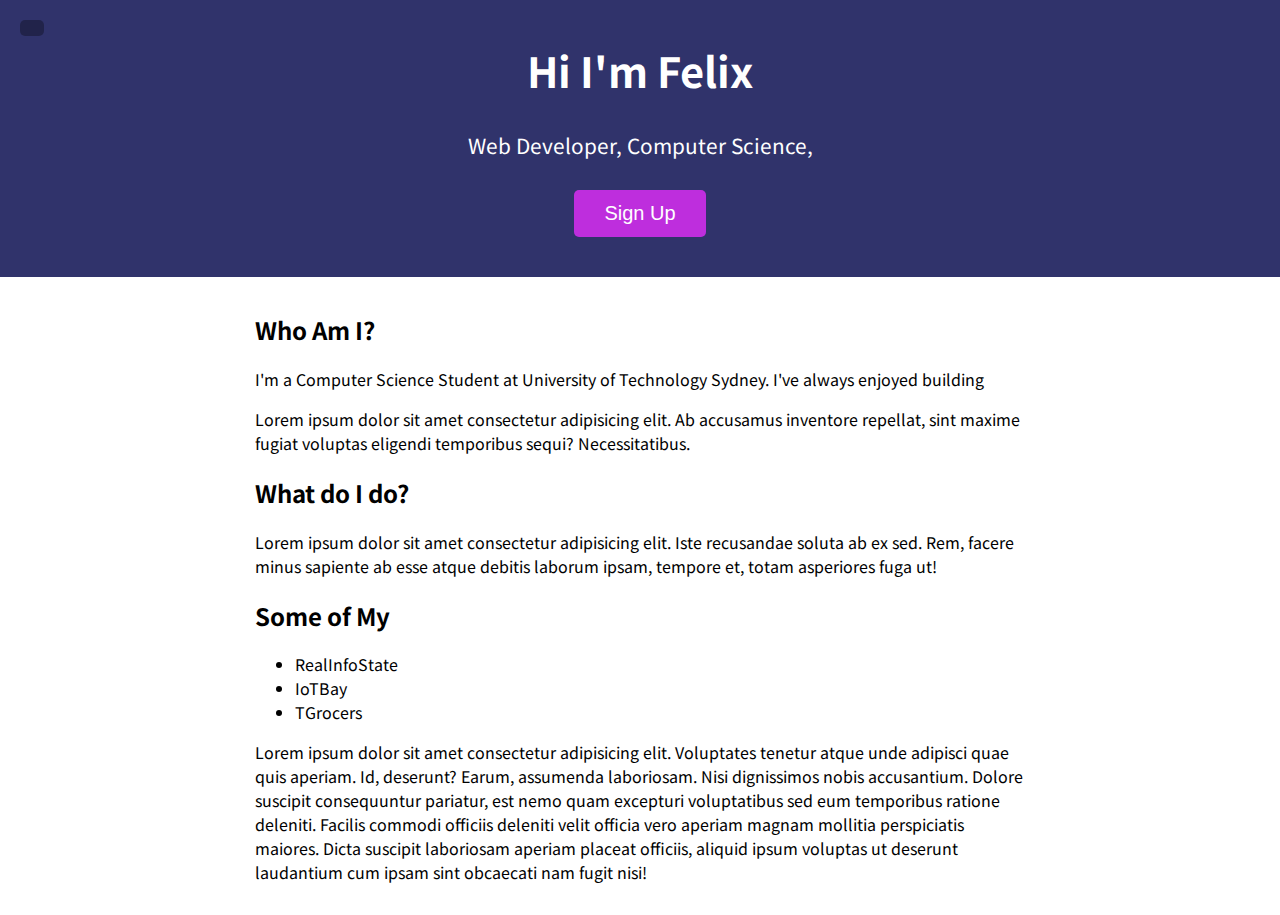
==== index.html @ eed1f6d7 "Initial Commit" ====
<!DOCTYPE html>
<html lang="en">
  <head>
    <meta charset="UTF-8" />
    <meta http-equiv="X-UA-Compatible" content="IE=edge" />
    <meta name="viewport" content="width=device-width, initial-scale=1.0" />
    <link
      rel="stylesheet"
      href="https://cdnjs.cloudflare.com/ajax/libs/font-awesome/5.15.3/css/all.min.css"
      integrity="sha512-iBBXm8fW90+nuLcSKlbmrPcLa0OT92xO1BIsZ+ywDWZCvqsWgccV3gFoRBv0z+8dLJgyAHIhR35VZc2oM/gI1w=="
      crossorigin="anonymous"
    />
    <link rel="stylesheet" href="style.css" />
    <title>Felix</title>
  </head>
  <body>
    <nav>
      <div class="logo">
        <img src="assets/profile.png" alt="profile" />
      </div>
      <ul>
        <li>Home</li>
        <li>Portfolio</li>
        <li>Blog</li>
        <li>Contact Me</li>
      </ul>
    </nav>
    <header>
      <button id="toggle" class="toggle">
        <i class="fa fa-bars fa-2x"></i>
      </button>
      <h1>Hi I'm Felix</h1>
      <p>Web Developer, Computer Science,</p>
      <button class="cta-btn" id="open">Sign Up</button>
    </header>

    <div class="container">
      <h2>Who Am I?</h2>
      <p>
        I'm a Computer Science Student at University of Technology Sydney. I've
        always enjoyed building
      </p>
      <p>
        Lorem ipsum dolor sit amet consectetur adipisicing elit. Ab accusamus
        inventore repellat, sint maxime fugiat voluptas eligendi temporibus
        sequi? Necessitatibus.
      </p>

      <h2>What do I do?</h2>
      <p>
        Lorem ipsum dolor sit amet consectetur adipisicing elit. Iste recusandae
        soluta ab ex sed. Rem, facere minus sapiente ab esse atque debitis
        laborum ipsam, tempore et, totam asperiores fuga ut!
      </p>

      <h2>Some of My</h2>
      <ul>
        <li>RealInfoState</li>
        <li>IoTBay</li>
        <li>TGrocers</li>
      </ul>

      <p>
        Lorem ipsum dolor sit amet consectetur adipisicing elit. Voluptates
        tenetur atque unde adipisci quae quis aperiam. Id, deserunt? Earum,
        assumenda laboriosam. Nisi dignissimos nobis accusantium. Dolore
        suscipit consequuntur pariatur, est nemo quam excepturi voluptatibus sed
        eum temporibus ratione deleniti. Facilis commodi officiis deleniti velit
        officia vero aperiam magnam mollitia perspiciatis maiores. Dicta
        suscipit laboriosam aperiam placeat officiis, aliquid ipsum voluptas ut
        deserunt laudantium cum ipsam sint obcaecati nam fugit nisi!
      </p>
    </div>

    <!--Modal-->
    <div class="modal-container" id="modal">
      <div class="modal">
        <button class="close-btn" id="close">
          <i class="fa fa-times"></i>
        </button>
        <div class="modal-header">
          <h3>Sign-Up</h3>
        </div>
        <div class="modal-content">
          <p>Contact me for collaboration opprtunities</p>
          <form class="modal-form">
            <div>
              <label for="name">Name</label>
              <input
                type="text"
                id="name"
                placeholder="Enter Name"
                class="form-input"
              />
            </div>
            <div>
              <label for="email">Email</label>
              <input
                type="email"
                id="email"
                placeholder="Enter Email"
                class="form-input"
              />
            </div>
            <div>
              <label for="password">Password</label>
              <input
                type="password"
                id="password"
                placeholder="Enter Password"
                class="form-input"
              />
            </div>
            <input type="submit" value="Submit" class="submit-btn" />
          </form>
        </div>
      </div>
    </div>
    <script src="script.js"></script>
  </body>
</html>
---- style.css ----
@import url('https://fonts.googleapis.com/css2?family=Noto+Sans+TC:wght@300&display=swap');

:root {
  --modal-duration: 1s;
  --primary-color: #30336b;
  --secondary-color: #be2edd;
}

* {
  box-sizing: border-box;
}

body {
  font-family: 'Noto Sans TC', sans-serif;
  margin: 0;
  transition: transform 0.3s ease;
}

body.show-nav {
  transform: translate(200px);
}

nav {
  background-color: var(--primary-color);
  border-right: 2px solid rgba(200, 200, 200, 0.1);
  color: #fff;
  position: fixed;
  top: 0;
  left: 0;
  width: 200px;
  height: 100vh;
  z-index: 100;
  transform: translateX(-100%);
}

nav .logo {
  padding: 30px 0;
  text-align: center;
}

nav .logo img {
  height: 135px;
  width: 70%;
  border-radius: 50%;
}

nav ul {
  padding: 0;
  list-style-type: none;
  margin: 0;
}

nav ul li {
  border-bottom: 2px solid rgba(200, 200, 200, 0.1);
  padding: 20px;
}

nav ul li:first-of-type {
  border-top: 2px solid rgba(200, 200, 200, 0.1);
  padding: 20px;
}

nav ul li a {
  color: #fff;
  text-decoration: none;
}

nav ul li a:hover {
  text-decoration: underline;
}

header {
  background-color: var(--primary-color);
  color: #fff;
  font-size: 130%;
  position: relative;
  padding: 40px 15px;
  text-align: center;
}

header h1 {
  margin: 0;
}

header p {
  margin: 30px 0;
}

button,
input[type='submit'] {
  background-color: var(--secondary-color);
  border: 0;
  border-radius: 5px;
  color: #fff;
  cursor: pointer;
  padding: 8px 12px;
}

button:focus {
  outline: none;
}

.toggle {
  background-color: rgba(0, 0, 0, 0.3);
  position: absolute;
  top: 20px;
  left: 20px;
}

.cta-btn {
  padding: 12px 30px;
  font-size: 20px;
}

.container {
  padding: 15px;
  margin: 0 auto;
  max-width: 100%;
  width: 800px;
}

.modal-container {
  background-color: rgba(0, 0, 0, 0.6);
  display: none;
  position: fixed;
  top: 0;
  left: 0;
  bottom: 0;
  right: 0;
}

.modal-container.show-modal {
  display: block;
}

.modal {
  background-color: #fff;
  border-radius: 5px;
  box-shadow: 0 0 10px rgba(0, 0, 0, 0.3);
  position: absolute;
  overflow: hidden;
  top: 50%;
  left: 50%;
  transform: translate(-50%, -50%);
  max-width: 100%;
  width: 400px;
  /*animation-name: modalopen;
  animation-duration: var(--modal-duration);*/
}

.modal-header {
  background-color: var(--primary-color);
  color: #fff;
  padding: 15px;
}

.modal-header h3 {
  margin: 0;
  border-bottom: 1px solid #333;
}

.modal-content {
  padding: 20px;
}

.modal-form div {
  margin: 15px 0;
}

.modal-form label {
  display: block;
  margin-bottom: 5px;
}

.modal-form .form-input {
  padding: 8px;
  width: 100%;
}

.close-btn {
  background-color: transparent;
  font-size: 25px;
  position: absolute;
  top: 0;
  right: 0;
}

@keyframes modalopen {
  from {
    opacity: 0;
  }

  to {
    opacity: 1;
  }
}
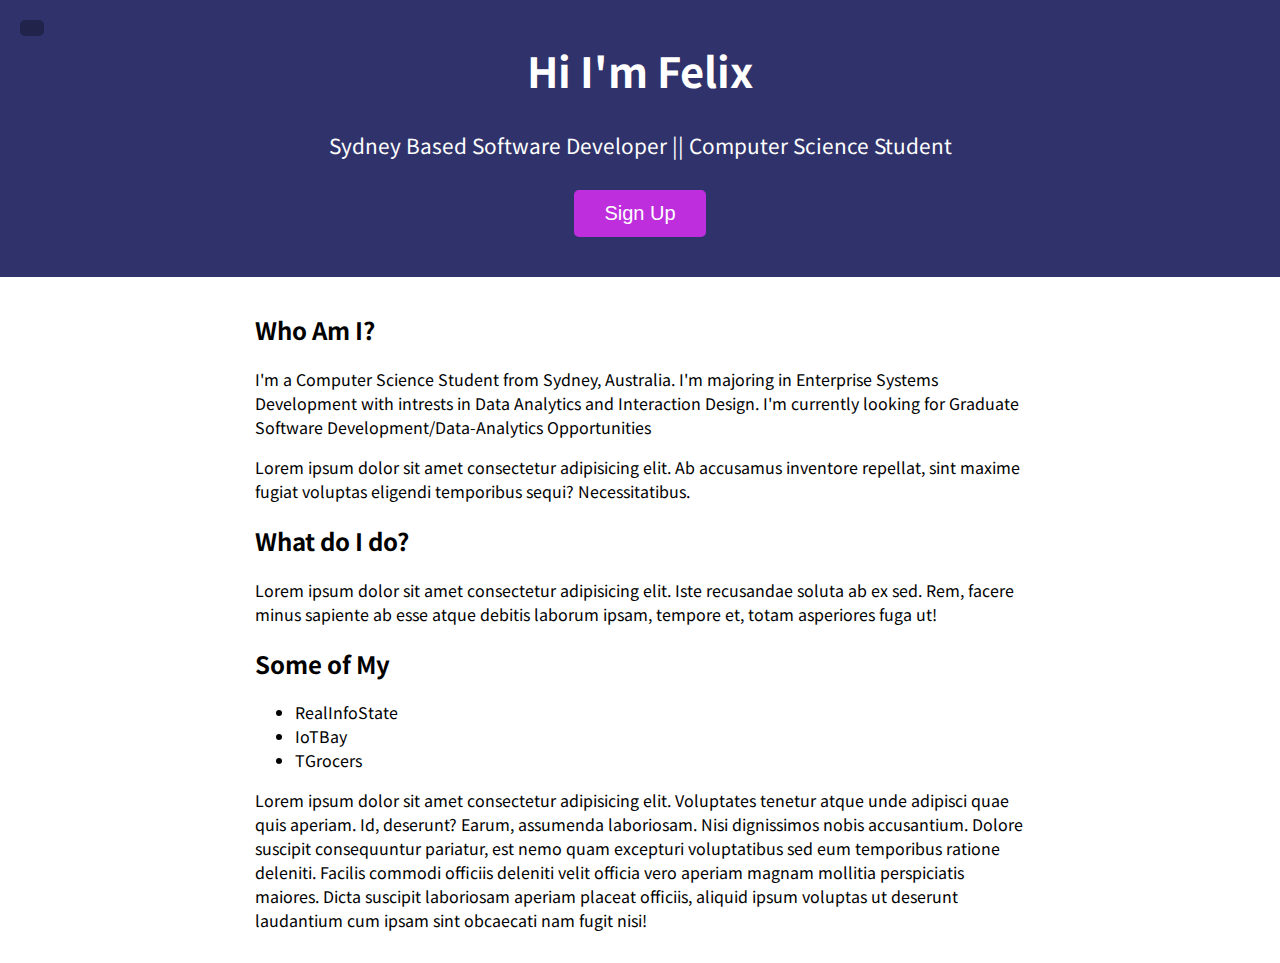
==== commit 5b26b950: "Added Introduction" ====
--- a/index.html
+++ b/index.html
@@ -30,15 +30,17 @@
         <i class="fa fa-bars fa-2x"></i>
       </button>
       <h1>Hi I'm Felix</h1>
-      <p>Web Developer, Computer Science,</p>
+      <p>Sydney Based Software Developer || Computer Science Student</p>
       <button class="cta-btn" id="open">Sign Up</button>
     </header>
 
     <div class="container">
       <h2>Who Am I?</h2>
       <p>
-        I'm a Computer Science Student at University of Technology Sydney. I've
-        always enjoyed building
+        I'm a Computer Science Student from Sydney, Australia. I'm majoring in
+        Enterprise Systems Development with intrests in Data Analytics and
+        Interaction Design. I'm currently looking for Graduate Software
+        Development/Data-Analytics Opportunities
       </p>
       <p>
         Lorem ipsum dolor sit amet consectetur adipisicing elit. Ab accusamus
--- a/style.css
+++ b/style.css
@@ -39,7 +39,7 @@
 }
 
 nav .logo img {
-  height: 135px;
+  height: 140px;
   width: 70%;
   border-radius: 50%;
 }
@@ -144,8 +144,8 @@
   transform: translate(-50%, -50%);
   max-width: 100%;
   width: 400px;
-  /*animation-name: modalopen;
-  animation-duration: var(--modal-duration);*/
+  animation-name: modalopen;
+  animation-duration: var(--modal-duration);
 }
 
 .modal-header {
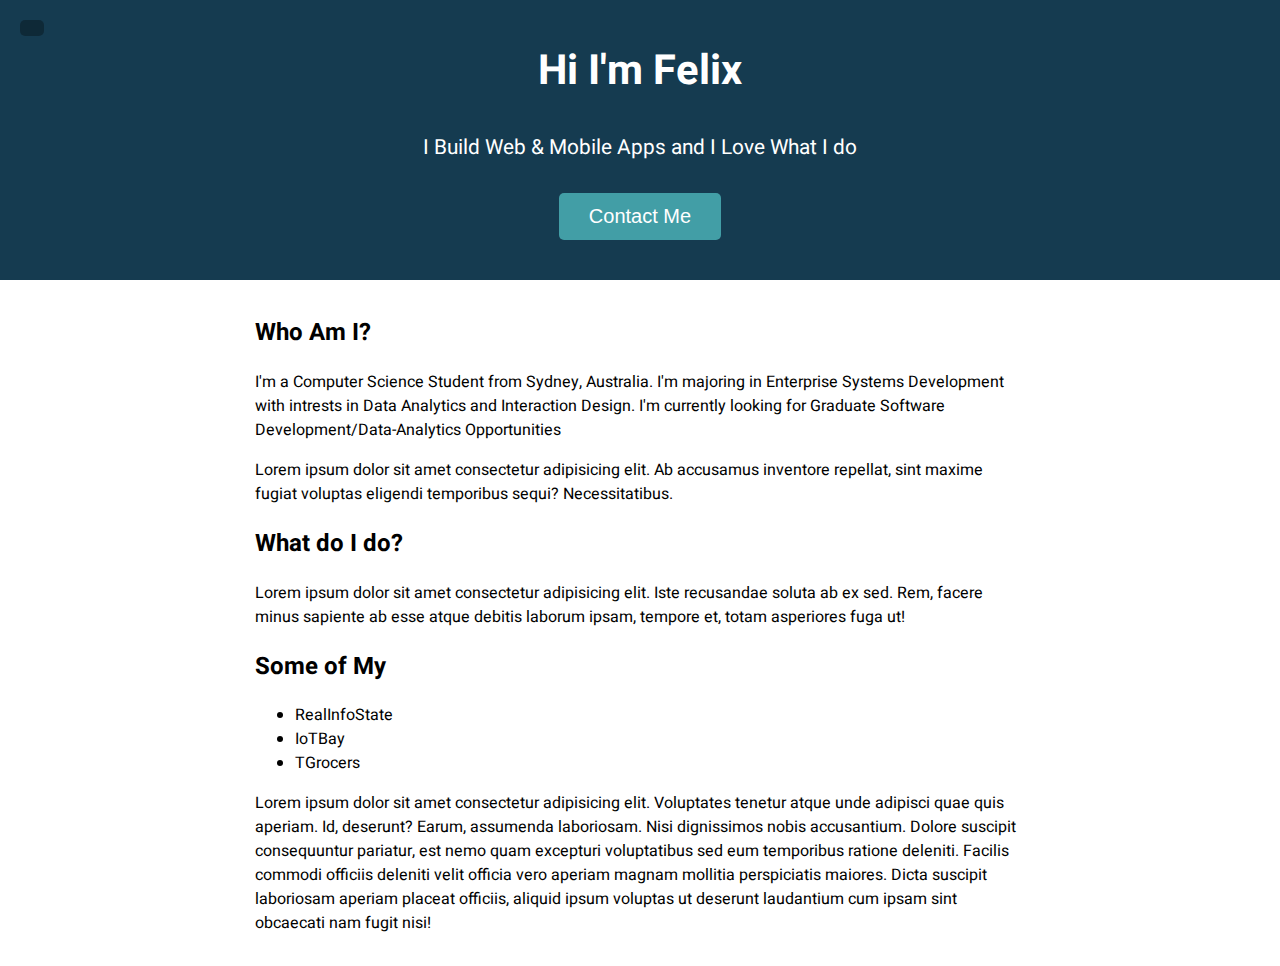
==== commit 43d510c9: "Added text-area in contact me form" ====
--- a/index.html
+++ b/index.html
@@ -30,8 +30,8 @@
         <i class="fa fa-bars fa-2x"></i>
       </button>
       <h1>Hi I'm Felix</h1>
-      <p>Sydney Based Software Developer || Computer Science Student</p>
-      <button class="cta-btn" id="open">Sign Up</button>
+      <p>I Build Web & Mobile Apps and I Love What I do</p>
+      <button class="cta-btn" id="open">Contact Me</button>
     </header>
 
     <div class="container">
@@ -81,10 +81,10 @@
           <i class="fa fa-times"></i>
         </button>
         <div class="modal-header">
-          <h3>Sign-Up</h3>
+          <h3>Contact Me</h3>
         </div>
         <div class="modal-content">
-          <p>Contact me for collaboration opprtunities</p>
+          <p>Contact me for collaboration opprtunities or any question</p>
           <form class="modal-form">
             <div>
               <label for="name">Name</label>
@@ -105,13 +105,13 @@
               />
             </div>
             <div>
-              <label for="password">Password</label>
-              <input
-                type="password"
-                id="password"
-                placeholder="Enter Password"
+              <label for="message">Message</label>
+              <textarea
+                type="text-area"
+                id="message"
+                placeholder="What do you want to say?"
                 class="form-input"
-              />
+              ></textarea>
             </div>
             <input type="submit" value="Submit" class="submit-btn" />
           </form>
--- a/style.css
+++ b/style.css
@@ -1,9 +1,9 @@
-@import url('https://fonts.googleapis.com/css2?family=Noto+Sans+TC:wght@300&display=swap');
+@import url('https://fonts.googleapis.com/css2?family=Heebo:wght@500&family=Noto+Sans+TC:wght@300&display=swap');
 
 :root {
   --modal-duration: 1s;
-  --primary-color: #30336b;
-  --secondary-color: #be2edd;
+  --primary-color: #153b50;
+  --secondary-color: #429ea6;
 }
 
 * {
@@ -11,7 +11,7 @@
 }
 
 body {
-  font-family: 'Noto Sans TC', sans-serif;
+  font-family: 'Heebo', sans-serif;
   margin: 0;
   transition: transform 0.3s ease;
 }
@@ -152,11 +152,11 @@
   background-color: var(--primary-color);
   color: #fff;
   padding: 15px;
+  border-bottom: 1px solid #333;
 }
 
 .modal-header h3 {
   margin: 0;
-  border-bottom: 1px solid #333;
 }
 
 .modal-content {
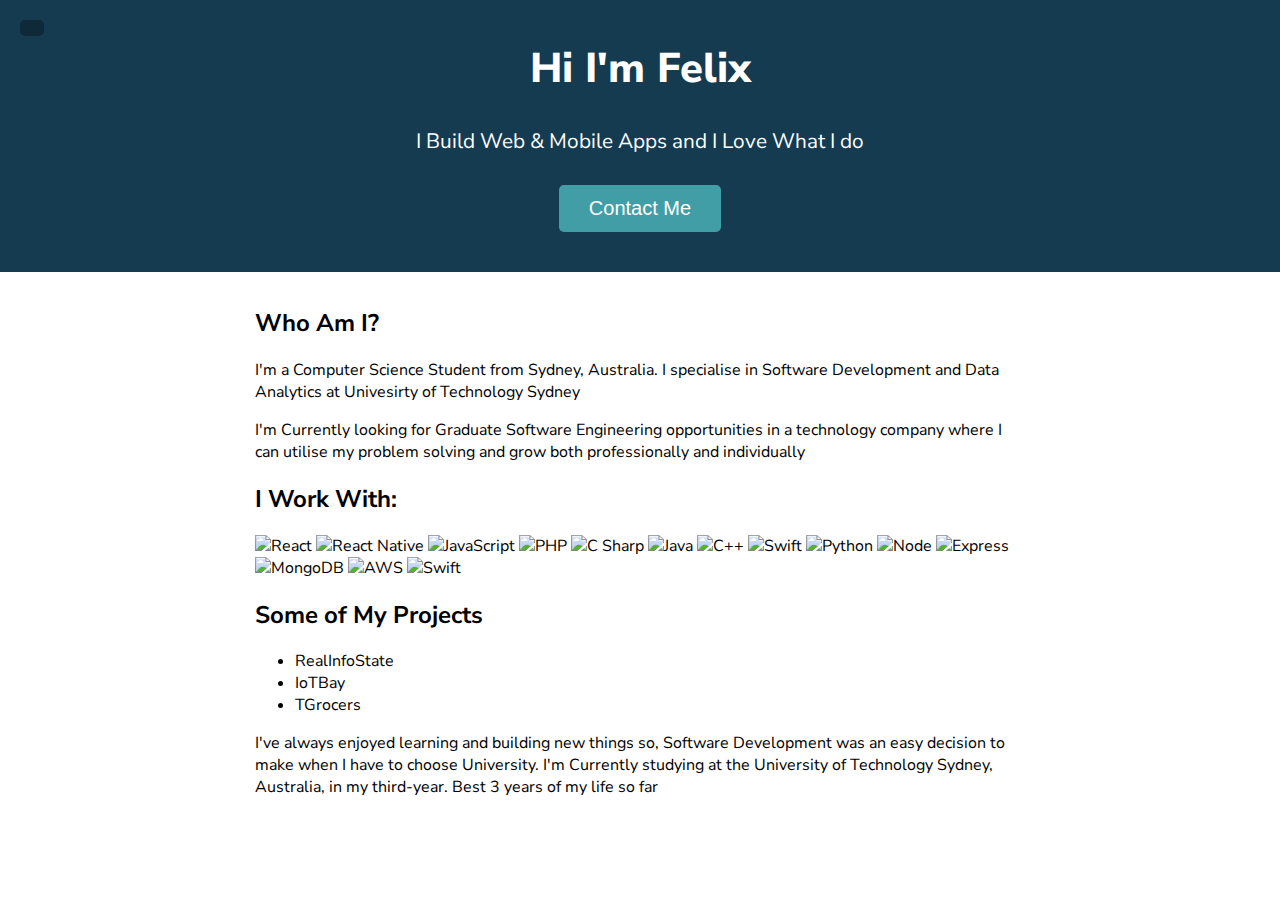
==== commit 1adc48fb: "Added tools and new fonts" ====
--- a/index.html
+++ b/index.html
@@ -37,25 +37,75 @@
     <div class="container">
       <h2>Who Am I?</h2>
       <p>
-        I'm a Computer Science Student from Sydney, Australia. I'm majoring in
-        Enterprise Systems Development with intrests in Data Analytics and
-        Interaction Design. I'm currently looking for Graduate Software
-        Development/Data-Analytics Opportunities
+        I'm a Computer Science Student from Sydney, Australia. I specialise in
+        Software Development and Data Analytics at Univesirty of Technology
+        Sydney
       </p>
       <p>
-        Lorem ipsum dolor sit amet consectetur adipisicing elit. Ab accusamus
-        inventore repellat, sint maxime fugiat voluptas eligendi temporibus
-        sequi? Necessitatibus.
+        I'm Currently looking for Graduate Software Engineering opportunities in
+        a technology company where I can utilise my problem solving and grow
+        both professionally and individually
       </p>
 
-      <h2>What do I do?</h2>
-      <p>
-        Lorem ipsum dolor sit amet consectetur adipisicing elit. Iste recusandae
-        soluta ab ex sed. Rem, facere minus sapiente ab esse atque debitis
-        laborum ipsam, tempore et, totam asperiores fuga ut!
-      </p>
+      <h2>I Work With:</h2>
+      <img
+        alt="React"
+        src="https://img.shields.io/badge/React-61DAFB?logo=react&logoColor=white&style=for-the-badge"
+      />
+      <img
+        alt="React Native"
+        src="https://img.shields.io/badge/React Native-61DAFB?logo=react&logoColor=white&style=for-the-badge"
+      />
+      <img
+        alt="JavaScript"
+        src="https://img.shields.io/badge/JavaScript-F7DF1E?logo=javascript&logoColor=white&style=for-the-badge"
+      />
+      <img
+        alt="PHP"
+        src="https://img.shields.io/badge/PHP-777BB4?logo=php&logoColor=white&style=for-the-badge"
+      />
+      <img
+        alt="C Sharp"
+        src="https://img.shields.io/badge/C%23-239120?logo=c-sharp&logoColor=white&style=for-the-badge"
+      />
+      <img
+        alt="Java"
+        src="https://img.shields.io/badge/Java-007396?logo=java&logoColor=white&style=for-the-badge"
+      />
+      <img
+        alt="C++"
+        src="https://img.shields.io/badge/C++-00599C?logo=c%2B%2B&logoColor=white&style=for-the-badge"
+      />
+      <img
+        alt="Swift"
+        src="https://img.shields.io/badge/Swift-FA7343?logo=swift&logoColor=white&style=for-the-badge"
+      />
+      <img
+        alt="Python"
+        src="https://img.shields.io/badge/Python-3776AB?logo=python&logoColor=white&style=for-the-badge"
+      />
+      <img
+        alt="Node"
+        src="https://img.shields.io/badge/Node.js-339933?logo=node.js&logoColor=white&style=for-the-badge"
+      />
+      <img
+        alt="Express"
+        src="https://img.shields.io/badge/Express.js-000000?logo=express&logoColor=white&style=for-the-badge"
+      />
+      <img
+        alt="MongoDB"
+        src="https://img.shields.io/badge/MongoDB-47A248?logo=mongodb&logoColor=white&style=for-the-badge"
+      />
+      <img
+        alt="AWS"
+        src="https://img.shields.io/badge/AWS-232F3E?logo=amazon-aws&logoColor=white&style=for-the-badge"
+      />
+      <img
+        alt="Swift"
+        src="https://img.shields.io/badge/Git-F05032?logo=git&logoColor=white&style=for-the-badge"
+      />
 
-      <h2>Some of My</h2>
+      <h2>Some of My Projects</h2>
       <ul>
         <li>RealInfoState</li>
         <li>IoTBay</li>
@@ -63,14 +113,10 @@
       </ul>
 
       <p>
-        Lorem ipsum dolor sit amet consectetur adipisicing elit. Voluptates
-        tenetur atque unde adipisci quae quis aperiam. Id, deserunt? Earum,
-        assumenda laboriosam. Nisi dignissimos nobis accusantium. Dolore
-        suscipit consequuntur pariatur, est nemo quam excepturi voluptatibus sed
-        eum temporibus ratione deleniti. Facilis commodi officiis deleniti velit
-        officia vero aperiam magnam mollitia perspiciatis maiores. Dicta
-        suscipit laboriosam aperiam placeat officiis, aliquid ipsum voluptas ut
-        deserunt laudantium cum ipsam sint obcaecati nam fugit nisi!
+        I've always enjoyed learning and building new things so, Software
+        Development was an easy decision to make when I have to choose
+        University. I'm Currently studying at the University of Technology
+        Sydney, Australia, in my third-year. Best 3 years of my life so far
       </p>
     </div>
 
--- a/style.css
+++ b/style.css
@@ -1,7 +1,8 @@
-@import url('https://fonts.googleapis.com/css2?family=Heebo:wght@500&family=Noto+Sans+TC:wght@300&display=swap');
+@import url('https://fonts.googleapis.com/css2?family=Nunito+Sans:wght@400;800&display=swap');
 
 :root {
   --modal-duration: 1s;
+  --content-duration: 2s;
   --primary-color: #153b50;
   --secondary-color: #429ea6;
 }
@@ -11,7 +12,7 @@
 }
 
 body {
-  font-family: 'Heebo', sans-serif;
+  font-family: 'Nunito Sans', sans-serif;
   margin: 0;
   transition: transform 0.3s ease;
 }
@@ -80,10 +81,15 @@
 
 header h1 {
   margin: 0;
+  font-weight: 800;
+  animation-name: contentEntrance;
+  animation-duration: var(--content-duration);
 }
 
 header p {
   margin: 30px 0;
+  animation-name: contentEntrance;
+  animation-duration: var(--content-duration);
 }
 
 button,
@@ -117,6 +123,8 @@
   margin: 0 auto;
   max-width: 100%;
   width: 800px;
+  animation-name: contentEntrance;
+  animation-duration: var(--content-duration);
 }
 
 .modal-container {
@@ -194,3 +202,13 @@
     opacity: 1;
   }
 }
+
+@keyframes contentEntrance {
+  from {
+    opacity: 0;
+  }
+
+  to {
+    opacity: 1;
+  }
+}
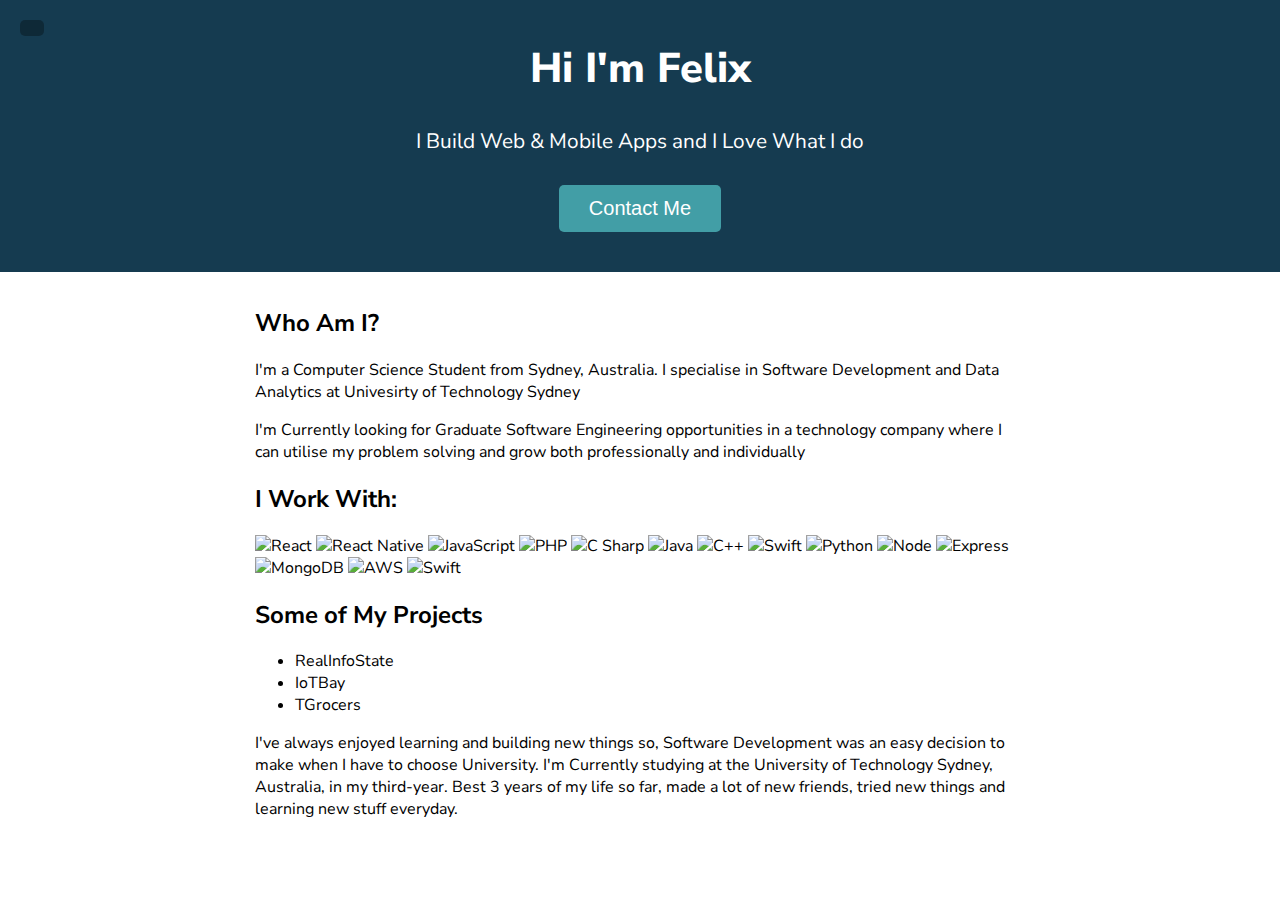
==== commit bcc284f7: "Added content" ====
--- a/index.html
+++ b/index.html
@@ -116,7 +116,9 @@
         I've always enjoyed learning and building new things so, Software
         Development was an easy decision to make when I have to choose
         University. I'm Currently studying at the University of Technology
-        Sydney, Australia, in my third-year. Best 3 years of my life so far
+        Sydney, Australia, in my third-year. Best 3 years of my life so far,
+        made a lot of new friends, tried new things and learning new stuff
+        everyday.
       </p>
     </div>
 
